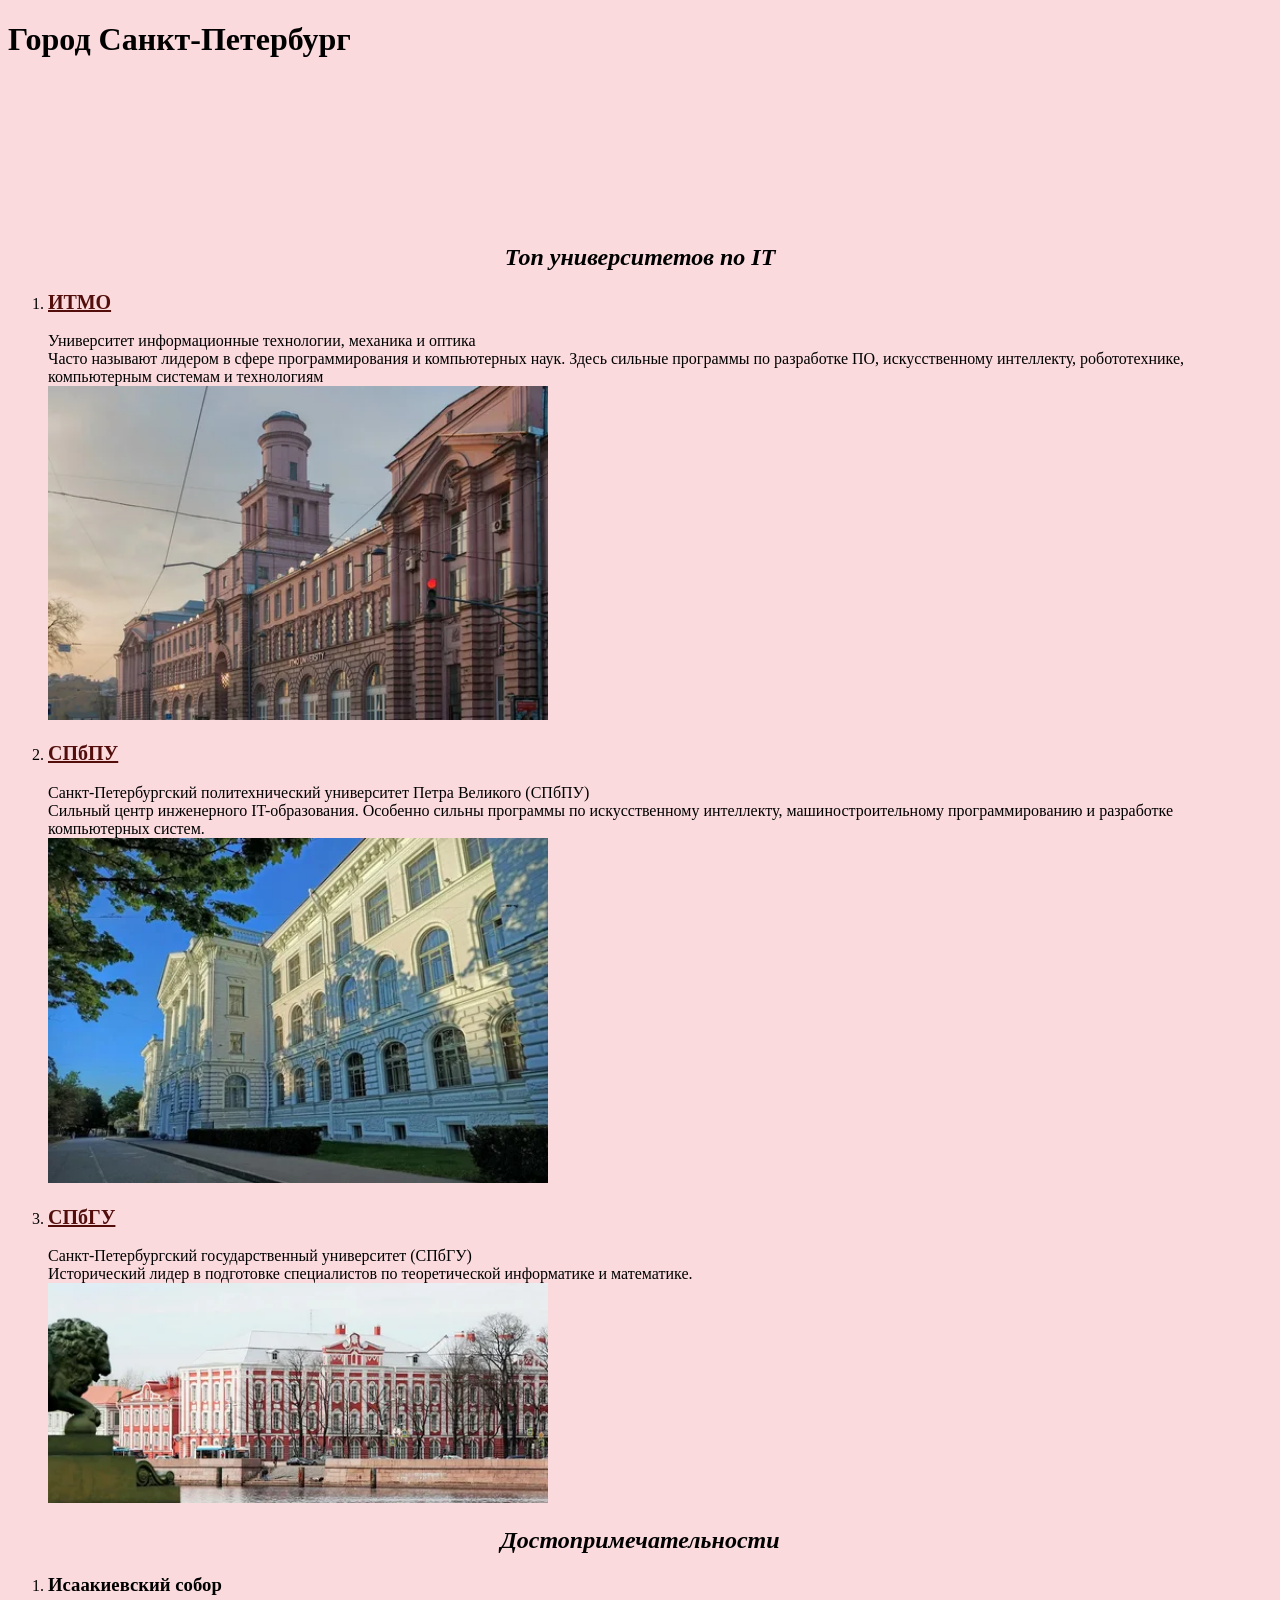
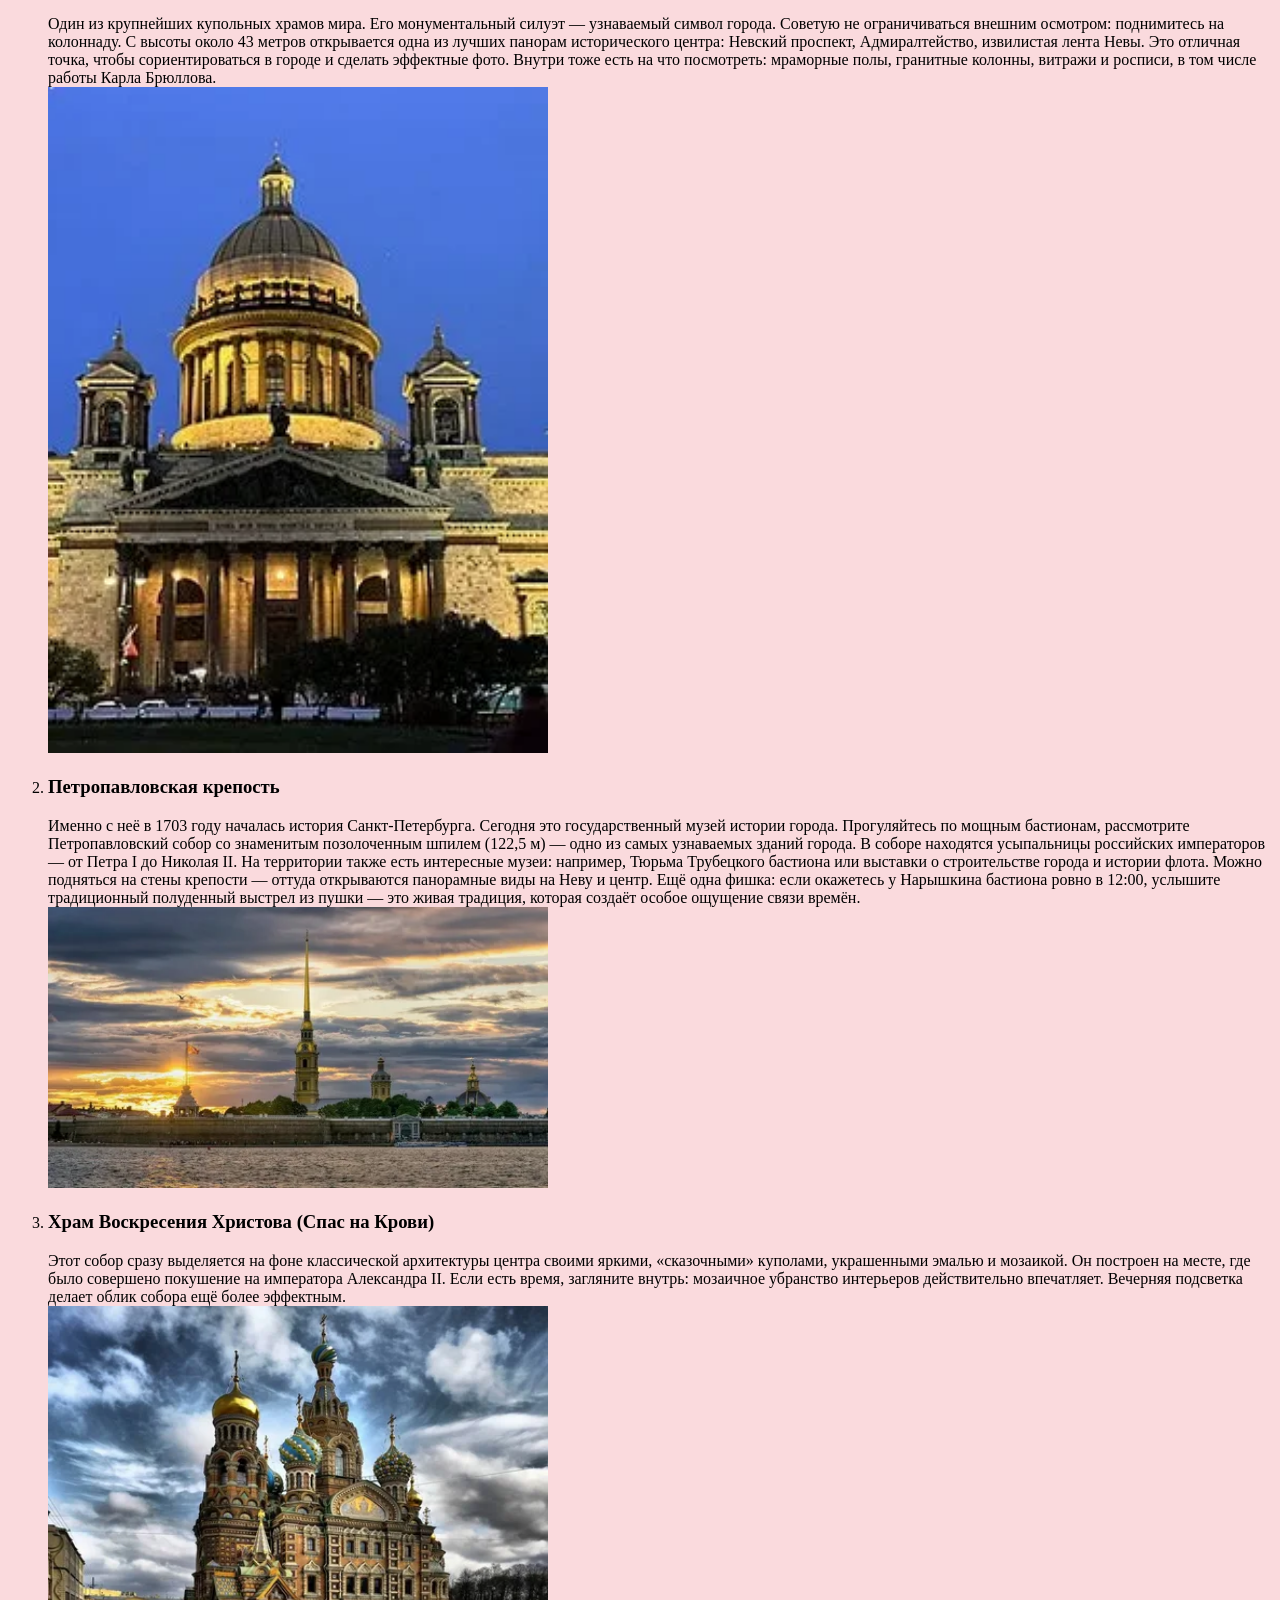
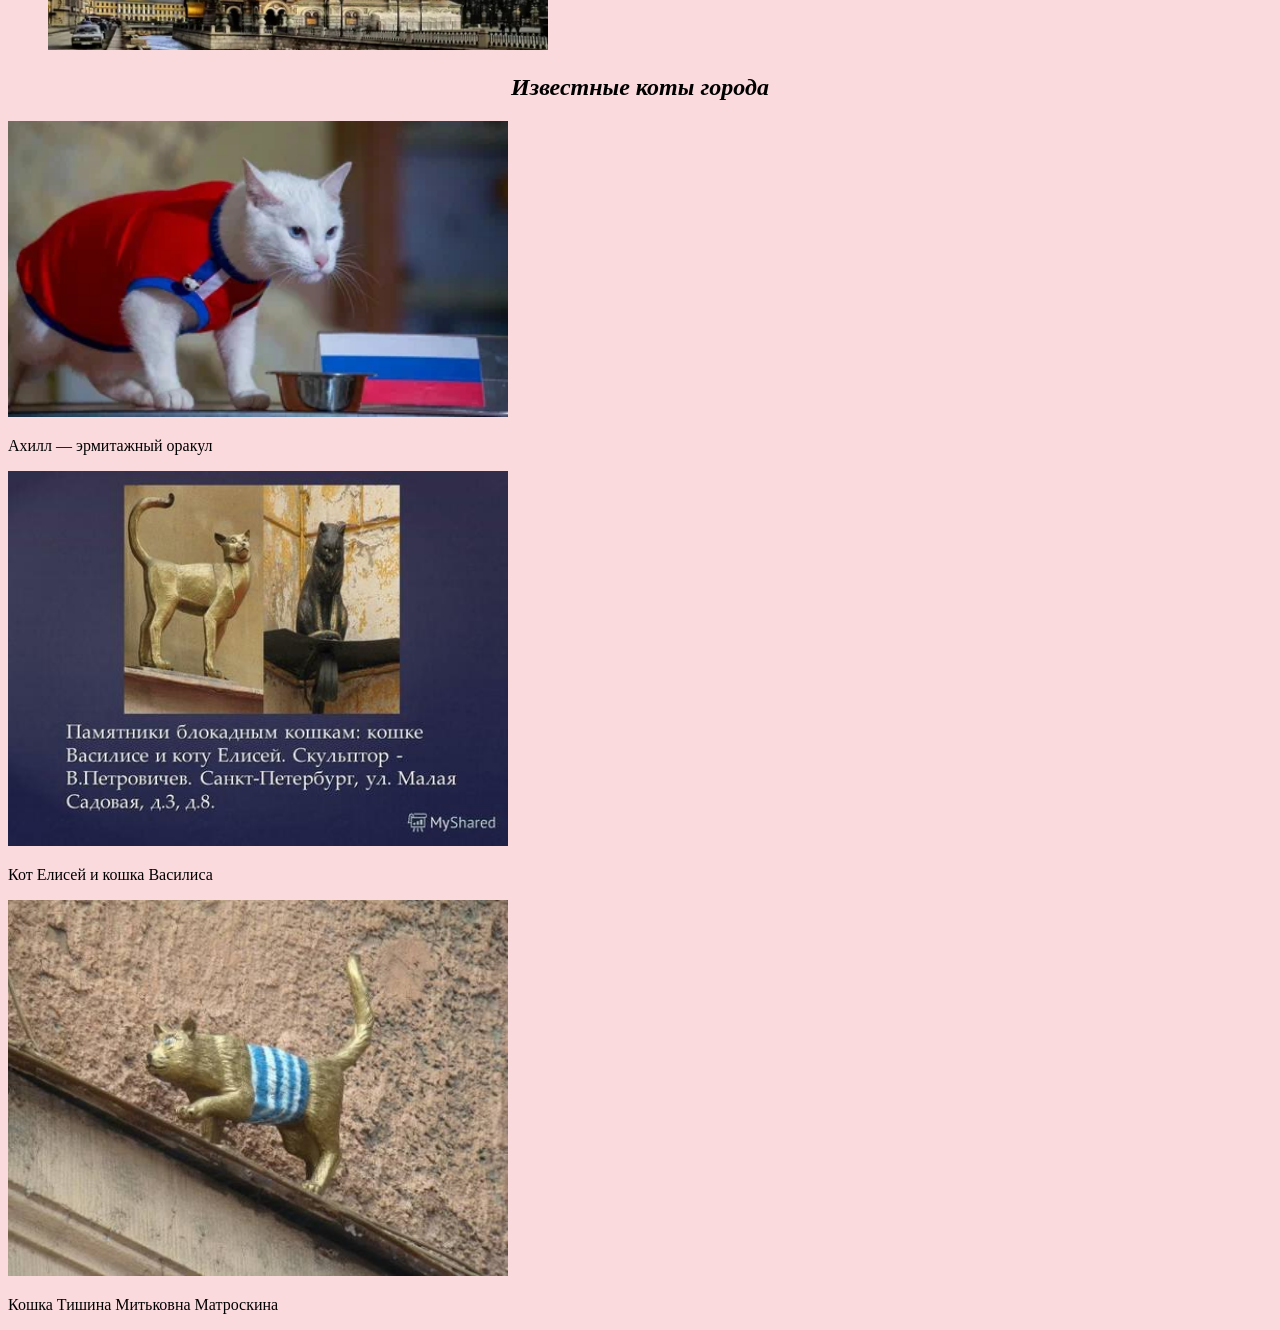
==== мой вариант/piter.html @ c80f9b0b "First commit" ====
<!DOCTYPE html>
<html>
    <head>
        <meta charset="UTF-8">
        <title>Санкт-Петербург</title>
        <style>
            *{
                background-color:#FADADD;
            }
            a{
                color:rgb(83, 14, 12);
                font-size: 20px
            }
            h2{
                text-align: center;
                font-style: italic
            }
        </style>
    </head>
    <body>
        <h1>Город Санкт-Петербург</h1>
        <br><br>
        <br><br>
        <br><br>
        <br><br>
        <h2>Топ университетов по IT</h2>
        <ol>
            <li><h3><a href="https://itmo.ru/?ysclid=mtk2w0rftu803789246" target="_blank">ИТМО</a></h2></li>
            <p>Университет информационные технологии, механика и оптика <br>Часто называют лидером в сфере программирования и компьютерных наук. Здесь сильные программы по разработке ПО, искусственному интеллекту, робототехнике, компьютерным системам и технологиям
            <br> <img src="Spb.jpg" alt="ИТМО"  width="500px">
            </p>
            <li><h3><a href="https://www.spbstu.ru/?ysclid=mtk30fve4j749081505" target="_blank">СПбПУ</a></h2></li>
            <p>Санкт-Петербургский политехнический университет Петра Великого (СПбПУ) <br>Сильный центр инженерного IT-образования. Особенно сильны программы по искусственному интеллекту, машиностроительному программированию и разработке компьютерных систем.
            <br> <img src="SPbu.jpg" alt="СПбПУ"  width="500px">   
            </p>
            <li><h3><a href="https://spbu.ru/" target="_blank">СПбГУ</a></h2></li>
            <p>Санкт-Петербургский государственный университет (СПбГУ) <br>Исторический лидер в подготовке специалистов по теоретической информатике и математике. 
            <br> <img src="spbgy.jpg" alt="СПБГУ"  width="500px">           
            </p>        
        </ol>
        <h2>Достопримечательности</h2>
        <ol>
            <li><h3>Исаакиевский собор</h2></li>
            <p>Один из крупнейших купольных храмов мира. Его монументальный силуэт — узнаваемый символ города. Советую не ограничиваться внешним осмотром: поднимитесь на колоннаду. С высоты около 43 метров открывается одна из лучших панорам исторического центра: Невский проспект, Адмиралтейство, извилистая лента Невы. Это отличная точка, чтобы сориентироваться в городе и сделать эффектные фото. Внутри тоже есть на что посмотреть: мраморные полы, гранитные колонны, витражи и росписи, в том числе работы Карла Брюллова.
            <br> <img src="is.jpg" alt="Исаакиевский собор"  width="500px">
            </p>
            <li><h3>Петропавловская крепость</h2></li>
            <p>Именно с неё в 1703 году началась история Санкт-Петербурга. Сегодня это государственный музей истории города. Прогуляйтесь по мощным бастионам, рассмотрите Петропавловский собор со знаменитым позолоченным шпилем (122,5 м) — одно из самых узнаваемых зданий города. В соборе находятся усыпальницы российских императоров — от Петра I до Николая II. На территории также есть интересные музеи: например, Тюрьма Трубецкого бастиона или выставки о строительстве города и истории флота. Можно подняться на стены крепости — оттуда открываются панорамные виды на Неву и центр. Ещё одна фишка: если окажетесь у Нарышкина бастиона ровно в 12:00, услышите традиционный полуденный выстрел из пушки — это живая традиция, которая создаёт особое ощущение связи времён.
            <br> <img src="pk.jpg" alt="Петропавловская крепость"  width="500px">   
            </p>
            <li><h3>Храм Воскресения Христова (Спас на Крови)</h2></li>
            <p>Этот собор сразу выделяется на фоне классической архитектуры центра своими яркими, «сказочными» куполами, украшенными эмалью и мозаикой. Он построен на месте, где было совершено покушение на императора Александра II. Если есть время, загляните внутрь: мозаичное убранство интерьеров действительно впечатляет. Вечерняя подсветка делает облик собора ещё более эффектным.
            <br> <img src="xvx.jpg" alt="Храм Воскресения Христова (Спас на Крови)"  width="500px">           
            </p>        
        </ol>       
        <h2>Известные коты города</h2>
        <img src="i.webp" alt="Храм Воскресения Христова (Спас на Крови)"  width="500px">
        <p>Ахилл — эрмитажный оракул</p>
        <img src="911df18c-9212-4f98-ac84-62d2fac230f7.jpg" alt="Кот Елисей и кошка Василиса"  width="500px">
        <p>Кот Елисей и кошка Василиса</p>
        <img src="images.jfif" alt="Кот Елисей и кошка Василиса"  width="500px">
        <p>Кошка Тишина Митьковна Матроскина</p>
    </body>
</html>
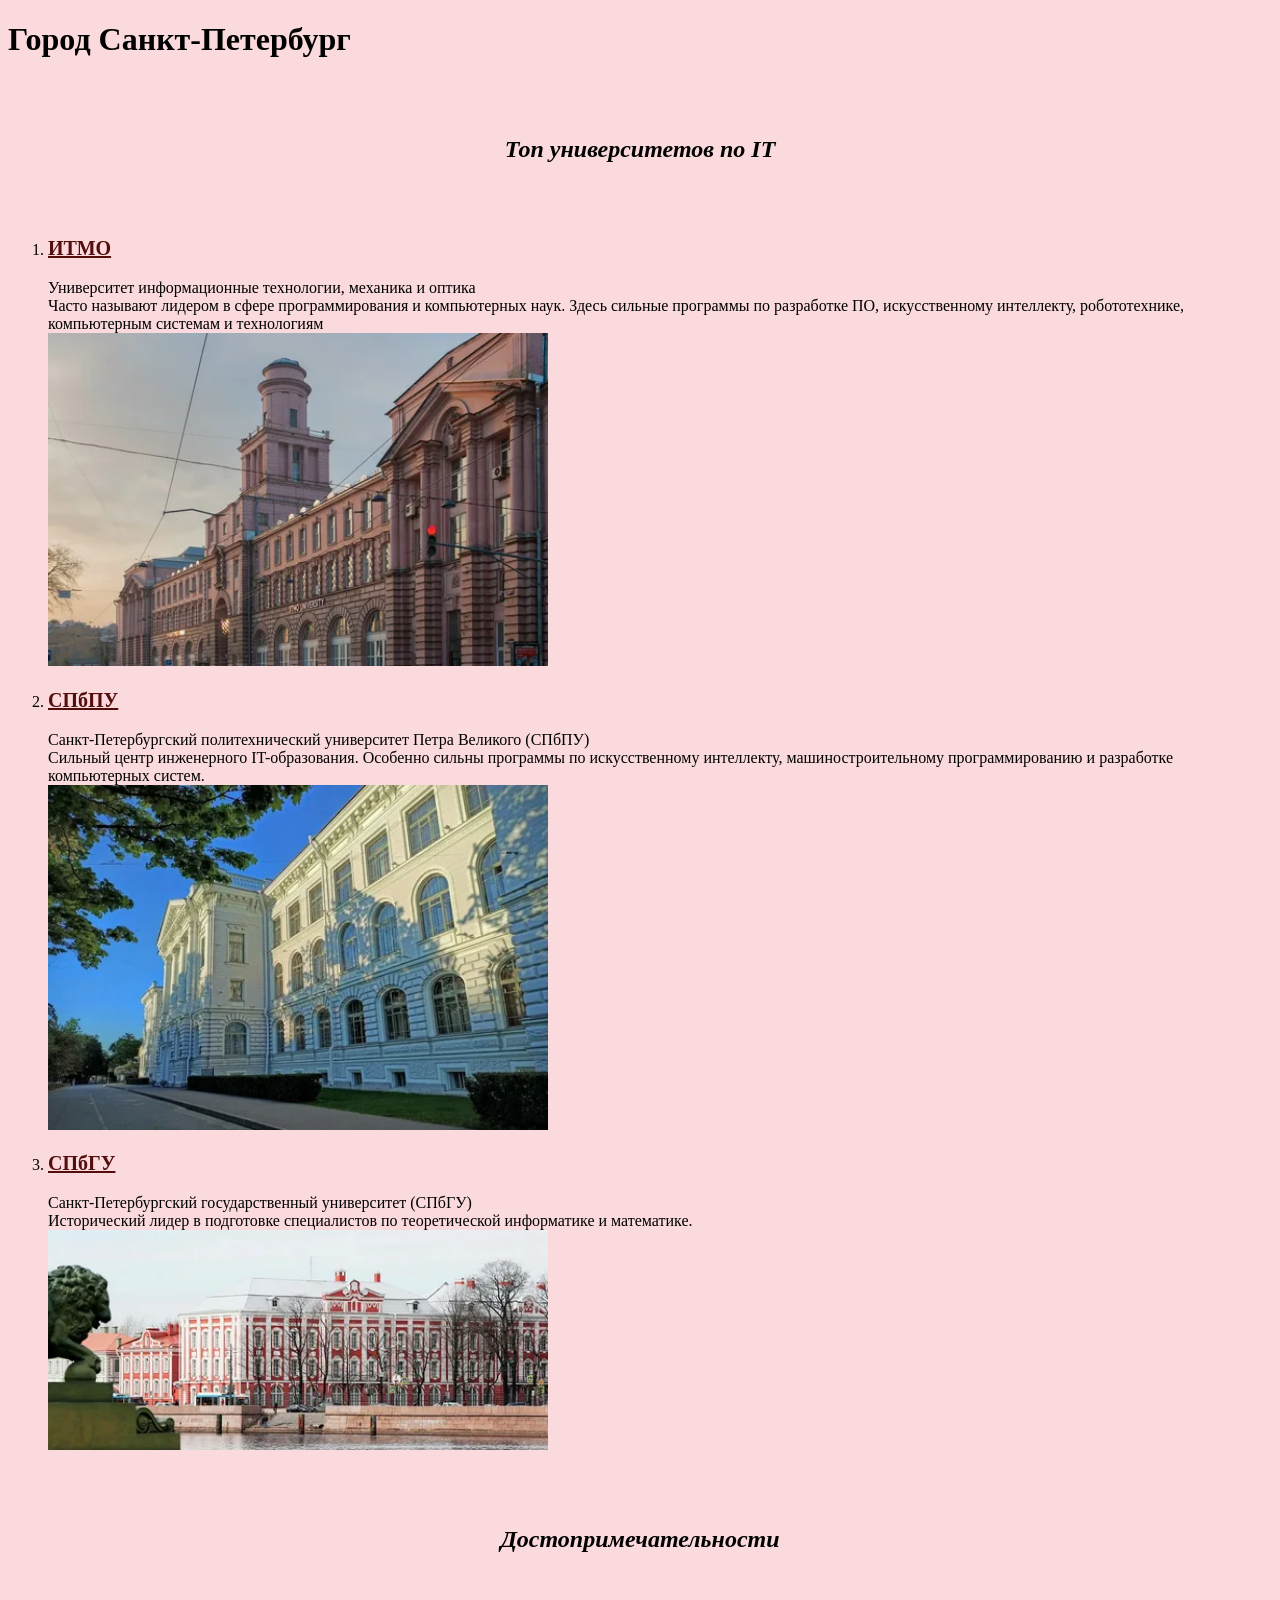
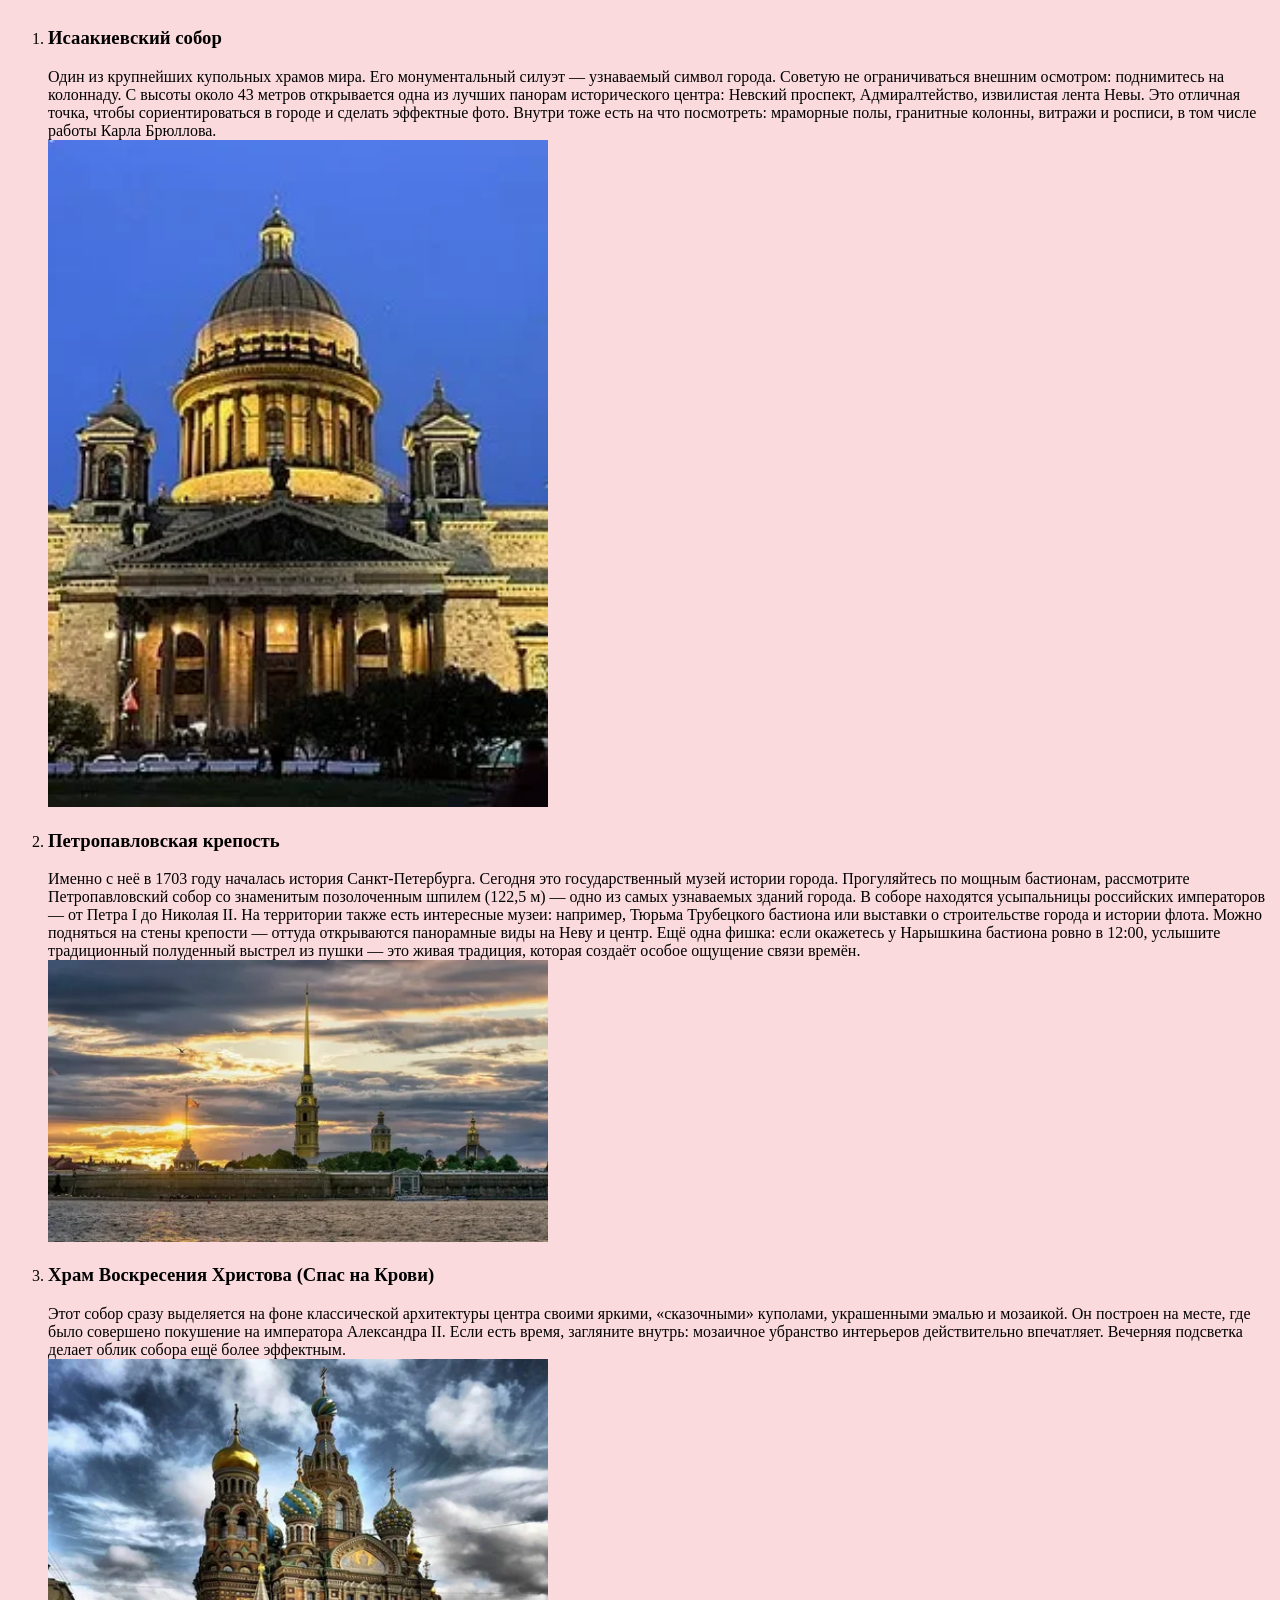
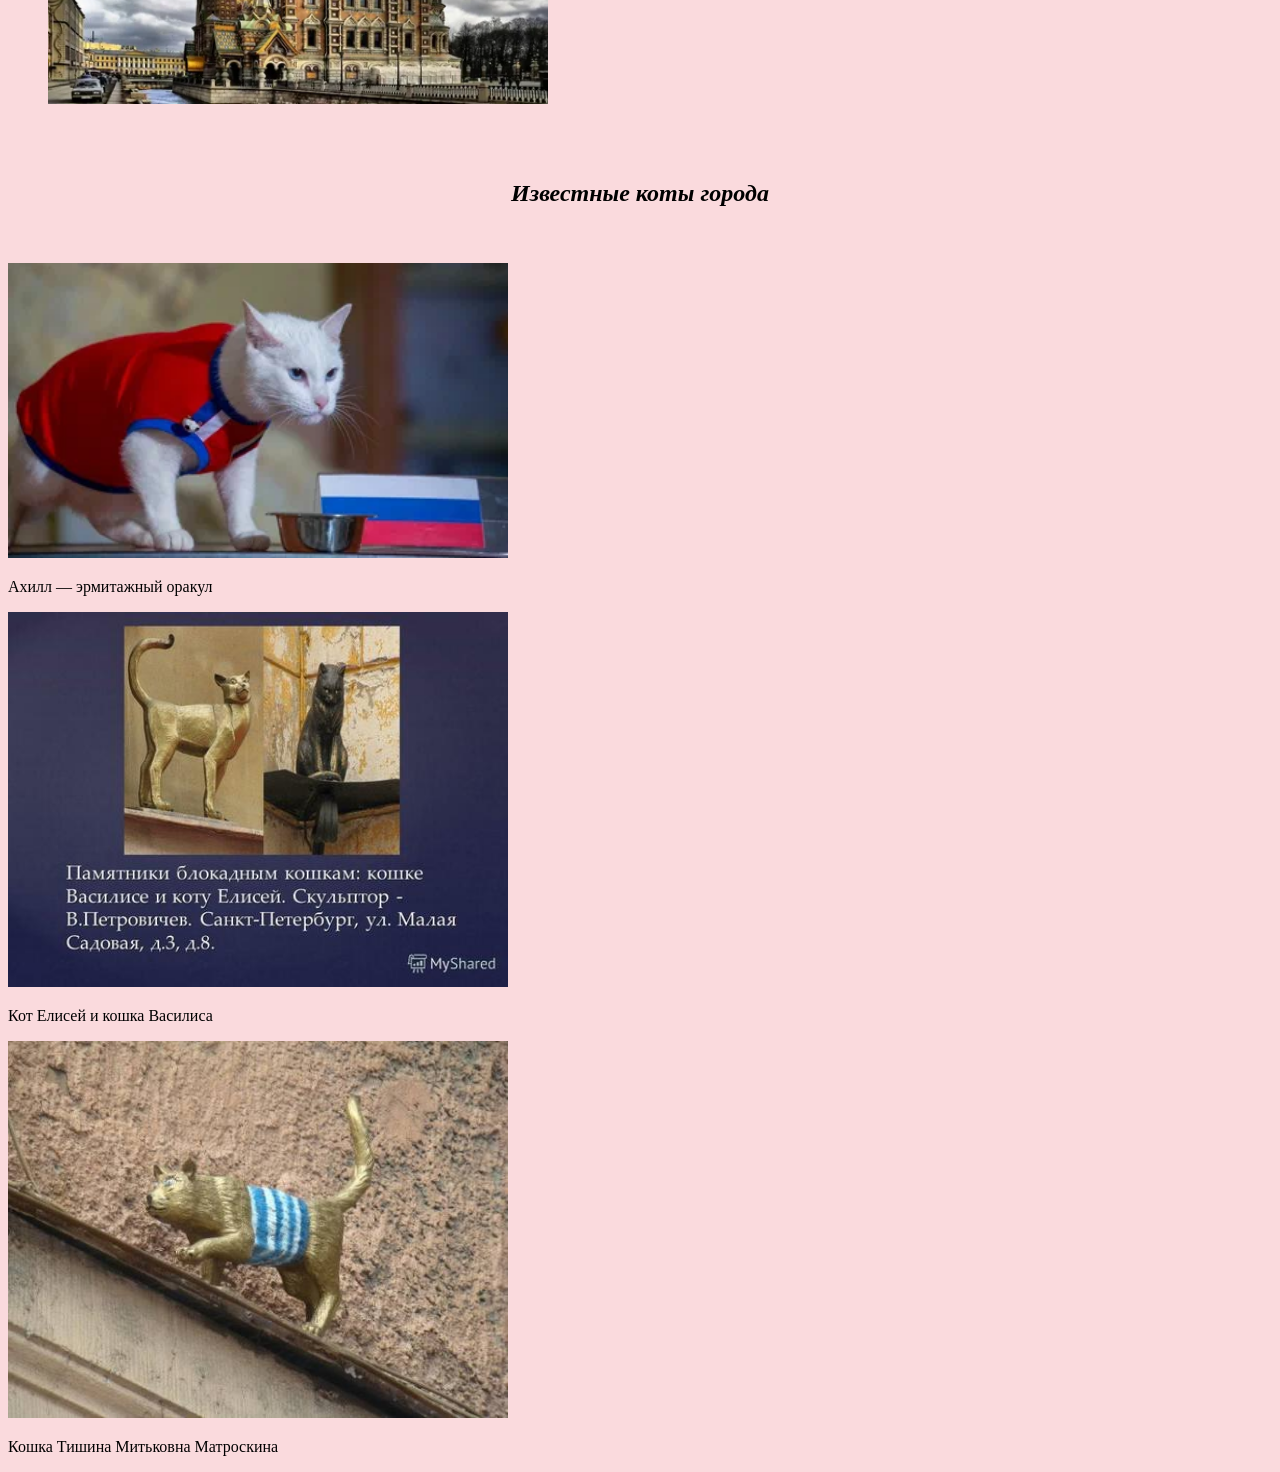
==== commit 85efa029: "First commit" ====
--- a/мой вариант/piter.html
+++ b/мой вариант/piter.html
@@ -20,10 +20,8 @@
     <body>
         <h1>Город Санкт-Петербург</h1>
         <br><br>
-        <br><br>
-        <br><br>
-        <br><br>
         <h2>Топ университетов по IT</h2>
+        <br><br>        
         <ol>
             <li><h3><a href="https://itmo.ru/?ysclid=mtk2w0rftu803789246" target="_blank">ИТМО</a></h2></li>
             <p>Университет информационные технологии, механика и оптика <br>Часто называют лидером в сфере программирования и компьютерных наук. Здесь сильные программы по разработке ПО, искусственному интеллекту, робототехнике, компьютерным системам и технологиям
@@ -38,7 +36,9 @@
             <br> <img src="spbgy.jpg" alt="СПБГУ"  width="500px">           
             </p>        
         </ol>
+        <br><br>       
         <h2>Достопримечательности</h2>
+        <br><br> 
         <ol>
             <li><h3>Исаакиевский собор</h2></li>
             <p>Один из крупнейших купольных храмов мира. Его монументальный силуэт — узнаваемый символ города. Советую не ограничиваться внешним осмотром: поднимитесь на колоннаду. С высоты около 43 метров открывается одна из лучших панорам исторического центра: Невский проспект, Адмиралтейство, извилистая лента Невы. Это отличная точка, чтобы сориентироваться в городе и сделать эффектные фото. Внутри тоже есть на что посмотреть: мраморные полы, гранитные колонны, витражи и росписи, в том числе работы Карла Брюллова.
@@ -52,8 +52,10 @@
             <p>Этот собор сразу выделяется на фоне классической архитектуры центра своими яркими, «сказочными» куполами, украшенными эмалью и мозаикой. Он построен на месте, где было совершено покушение на императора Александра II. Если есть время, загляните внутрь: мозаичное убранство интерьеров действительно впечатляет. Вечерняя подсветка делает облик собора ещё более эффектным.
             <br> <img src="xvx.jpg" alt="Храм Воскресения Христова (Спас на Крови)"  width="500px">           
             </p>        
-        </ol>       
+        </ol>
+        <br><br>        
         <h2>Известные коты города</h2>
+        <br><br> 
         <img src="i.webp" alt="Храм Воскресения Христова (Спас на Крови)"  width="500px">
         <p>Ахилл — эрмитажный оракул</p>
         <img src="911df18c-9212-4f98-ac84-62d2fac230f7.jpg" alt="Кот Елисей и кошка Василиса"  width="500px">
